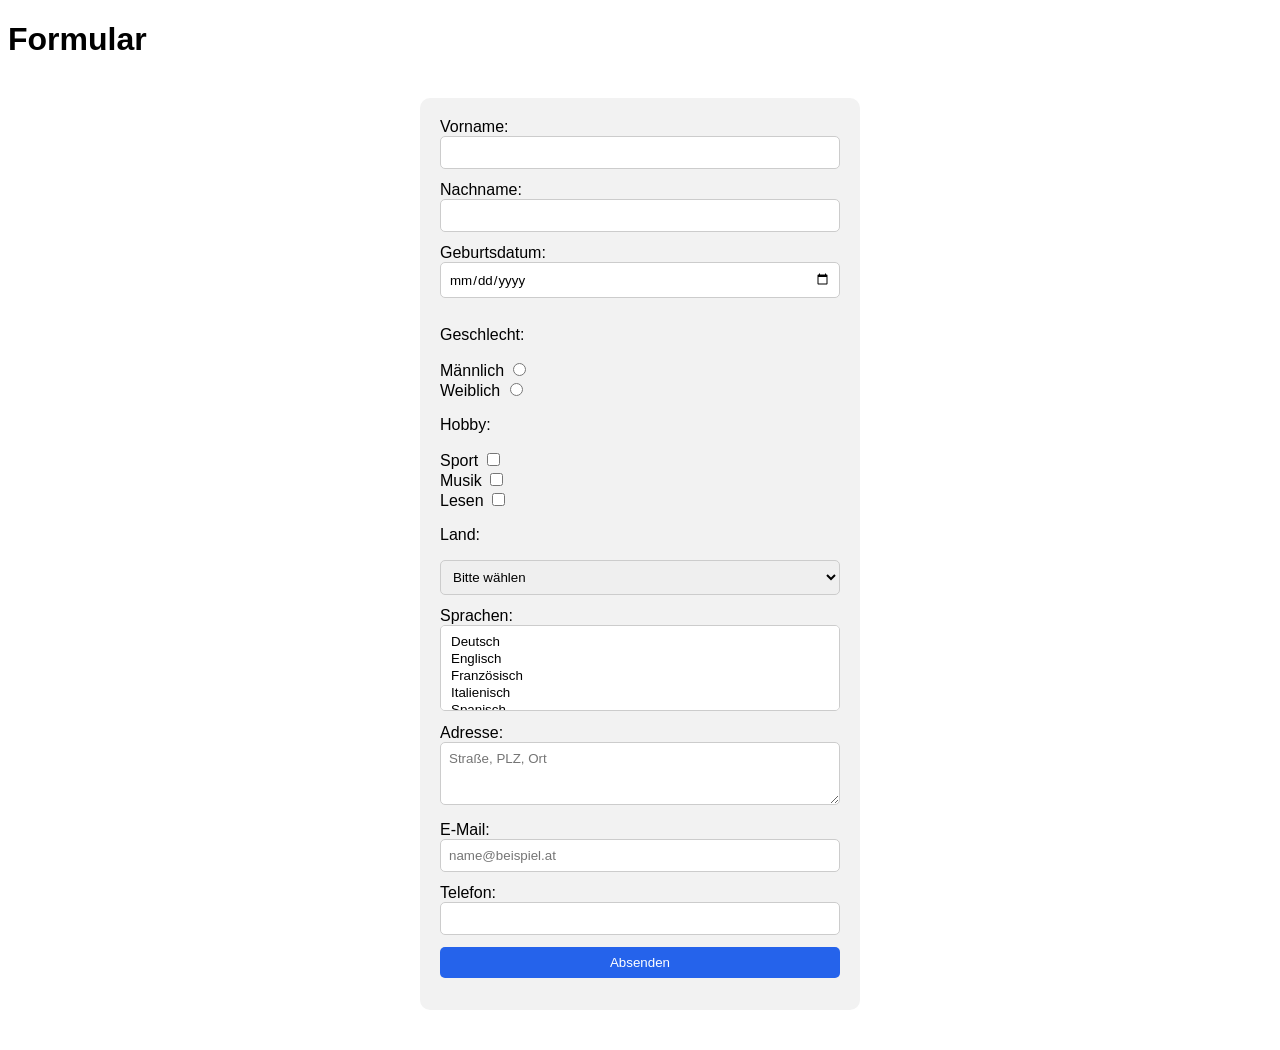
==== Formulare/index.html @ dcb837bd "HTML-Formular" ====
<!DOCTYPE html>
<html lang="de">
<head>
    <meta charset="UTF-8">
    <title>Formular</title>
    <link rel="stylesheet" href="stylesheet.css">
</head>
<body>
  
<h1>Formular</h1>

<form action="mailto:reh250625@spengergasse.at?subject=Mein Formular" method="post" enctype="text/plain">

    <label for="vorname">Vorname:</label>
    <input type="text" id="vorname" name="vorname" required>
<br>
    <label for="nachname">Nachname:</label>
    <input type="text" id="nachname" name="nachname" required>
<br> 
<label for="geburtsdatum">Geburtsdatum:</label>
<input type="date" id="geburtsdatum" name="geburtsdatum">
<br>
<p>Geschlecht:</p>
    <label for="maeennlich">Männlich</label>
    <input type="radio" id="maeennlich" name="geschlecht" value="maeennlich" required>
<br>
    <label for="weiblich">Weiblich</label>
    <input type="radio" id="weiblich" name="geschlecht" value="weiblich"> 
<br>
<p>Hobby:</p>
    <label for="sport">Sport</label>
    <input type="checkbox" id="sport" name="hobby" value="sport">
<br>
    <label for="musik">Musik</label>
    <input type="checkbox" id="musik" name="hobby" value="musik"> 
<br>
    <label for="lesen">Lesen</label>
    <input type="checkbox" id="lesen" name="hobby" value="lesen">
<br>
<p>Land:</p>
    <label for="land"></label>
    <select id="land" name="land">
        <option value="">Bitte wählen</option>
        <option value="at">Österreich</option>
        <option value="de">Deutschland</option>
        <option value="ch">Schweiz</option>
        <option value="it">Italien</option>
    </select>
 <br>
    <label for="sprachen">Sprachen:</label>
    <select id="sprachen" name="sprachen" multiple>
        <option value="de">Deutsch</option>
        <option value="en">Englisch</option>
        <option value="fr">Französisch</option>
        <option value="it">Italienisch</option>
        <option value="es">Spanisch</option>
        <option value="ru">Russisch</option>
        <option value="jp">Japanisch</option>
    </select>
<br>
    <label for="adresse">Adresse:</label><br>
    <textarea id="adresse" name="adresse" rows="3" cols="30" placeholder="Straße, PLZ, Ort"></textarea>
 <br>
    <label for="email">E-Mail:</label>
    <input type="email" id="email" name="email" placeholder="name@beispiel.at">
<br>
<label for="telefon">Telefon:</label>
<input type="tel" id="telefon" name="telefon"
       pattern="[0-9]{8,15}">
<br>

<input type="submit" value="Absenden">
</form>
</body>
</html>
---- Formulare/stylesheet.css ----
body {
  font-family: Arial, sans-serif;
}

form {
  max-width: 400px;
  margin: 40px auto;
  padding: 20px;
  background-color: #f2f2f2;
  border-radius: 10px;
}

input, select, textarea {
  width: 100%;
  padding: 8px;
  margin-bottom: 12px;
  border: 1px solid #ccc;
  border-radius: 5px;
  font-family: inherit;
  box-sizing: border-box;
}

input[type="radio"],
input[type="checkbox"] {
  width: auto;
  margin-bottom: 0;
}


input[type="submit"] {
  background-color: #2563eb;
  color: white;
  border: none;
  cursor: pointer;
}

input[type="submit"]:hover {
  background-color: #1e40af;
}
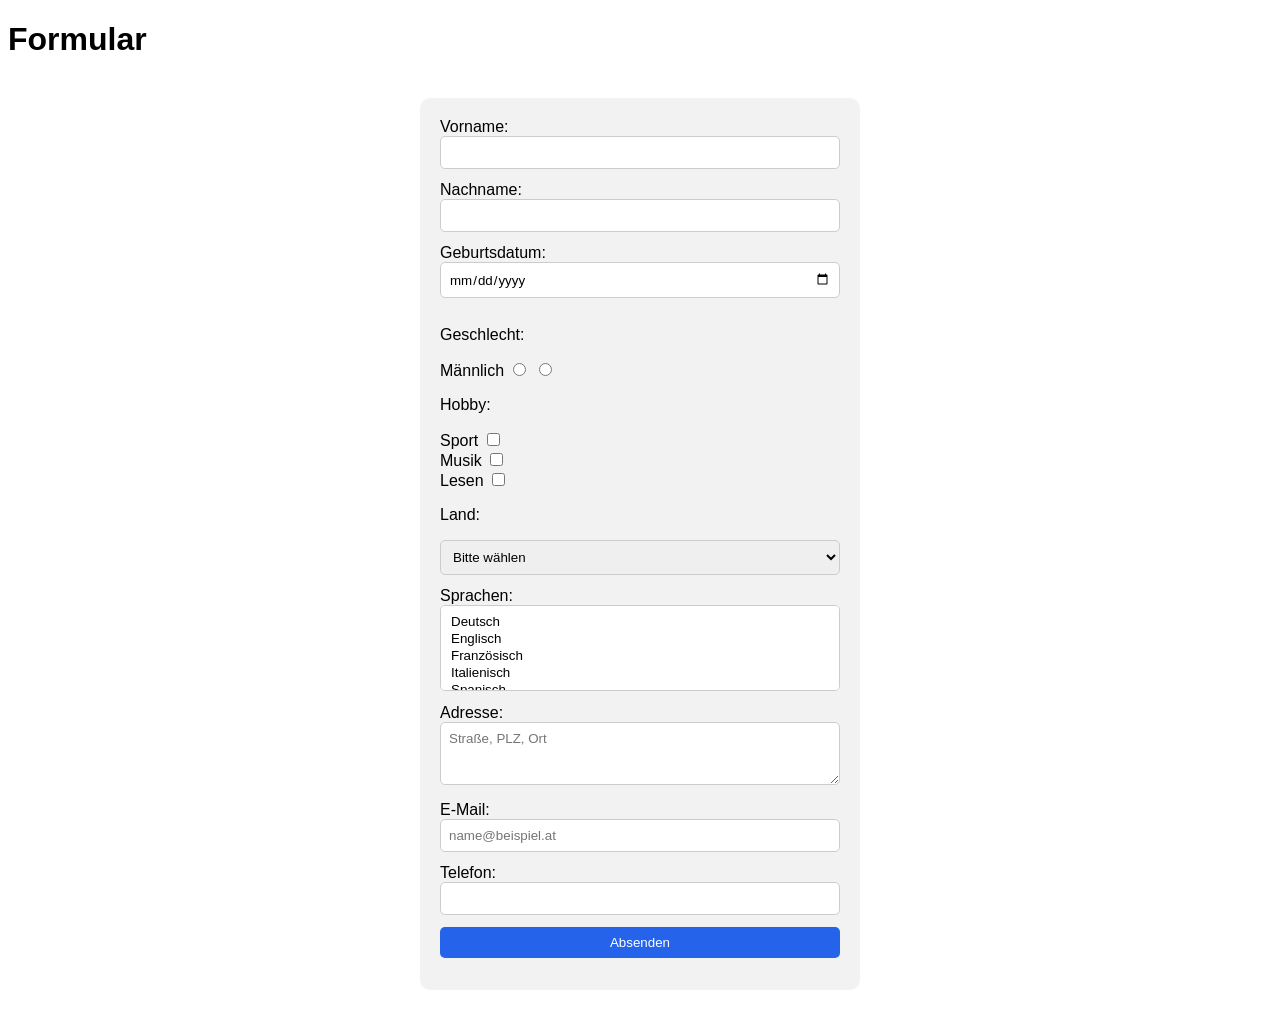
==== commit 2edd41bf: ""Korrekturen nach Feedback"" ====
--- a/Formulare/index.html
+++ b/Formulare/index.html
@@ -23,8 +23,6 @@
 <p>Geschlecht:</p>
     <label for="maeennlich">Männlich</label>
     <input type="radio" id="maeennlich" name="geschlecht" value="maeennlich" required>
-<br>
-    <label for="weiblich">Weiblich</label>
     <input type="radio" id="weiblich" name="geschlecht" value="weiblich"> 
 <br>
 <p>Hobby:</p>
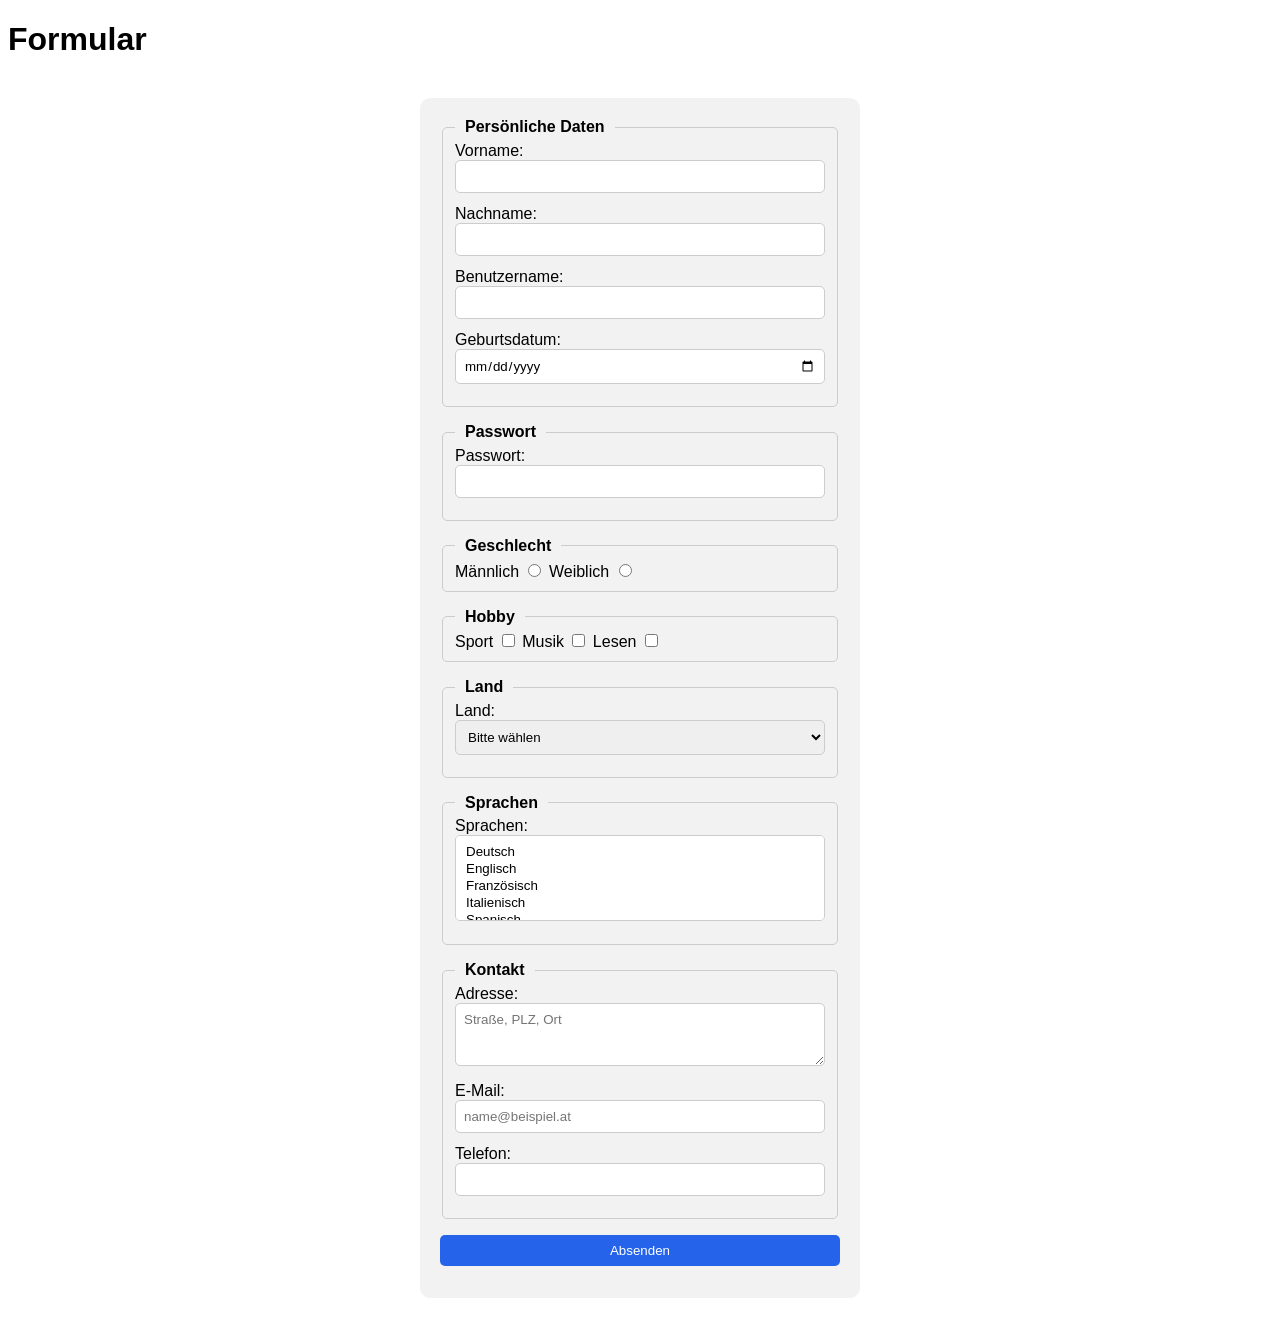
==== commit 91c65d50: "Korrekturen" ====
--- a/Formulare/index.html
+++ b/Formulare/index.html
@@ -9,34 +9,53 @@
   
 <h1>Formular</h1>
 
-<form action="mailto:reh250625@spengergasse.at?subject=Mein Formular" method="post" enctype="text/plain">
+<form action="mailto:reh250625@spengergasse.at?subject=Mein%20Formular" method="post" enctype="text/plain">
 
+    <fieldset>
+    <legend>Persönliche Daten</legend>
     <label for="vorname">Vorname:</label>
     <input type="text" id="vorname" name="vorname" required>
-<br>
+
     <label for="nachname">Nachname:</label>
     <input type="text" id="nachname" name="nachname" required>
-<br> 
-<label for="geburtsdatum">Geburtsdatum:</label>
-<input type="date" id="geburtsdatum" name="geburtsdatum">
-<br>
-<p>Geschlecht:</p>
+
+    <label for="benutzername">Benutzername:</label>
+    <input type="text" id="benutzername" name="benutzername" required>
+
+    <label for="geburtsdatum">Geburtsdatum:</label>
+    <input type="date" id="geburtsdatum" name="geburtsdatum">
+</fieldset>
+
+<fieldset>
+    <legend>Passwort</legend>
+    <label for="passwort">Passwort:</label>
+    <input type="password" id="passwort" name="passwort" required>
+</fieldset>
+
+<fieldset>
+    <legend>Geschlecht</legend>
     <label for="maeennlich">Männlich</label>
     <input type="radio" id="maeennlich" name="geschlecht" value="maeennlich" required>
+    <label for="weiblich">Weiblich</label>
     <input type="radio" id="weiblich" name="geschlecht" value="weiblich"> 
-<br>
-<p>Hobby:</p>
+</fieldset>
+
+<fieldset>
+    <legend>Hobby</legend>
     <label for="sport">Sport</label>
     <input type="checkbox" id="sport" name="hobby" value="sport">
-<br>
+
     <label for="musik">Musik</label>
     <input type="checkbox" id="musik" name="hobby" value="musik"> 
-<br>
+
     <label for="lesen">Lesen</label>
     <input type="checkbox" id="lesen" name="hobby" value="lesen">
-<br>
-<p>Land:</p>
-    <label for="land"></label>
+
+</fieldset>
+
+<fieldset>
+    <legend>Land</legend>
+    <label for="land">Land:</label>
     <select id="land" name="land">
         <option value="">Bitte wählen</option>
         <option value="at">Österreich</option>
@@ -44,7 +63,10 @@
         <option value="ch">Schweiz</option>
         <option value="it">Italien</option>
     </select>
- <br>
+ </fieldset>
+
+<fieldset>
+    <legend>Sprachen</legend>
     <label for="sprachen">Sprachen:</label>
     <select id="sprachen" name="sprachen" multiple>
         <option value="de">Deutsch</option>
@@ -55,17 +77,20 @@
         <option value="ru">Russisch</option>
         <option value="jp">Japanisch</option>
     </select>
-<br>
-    <label for="adresse">Adresse:</label><br>
+</fieldset>
+
+<fieldset>
+    <legend>Kontakt</legend>
+    <label for="adresse">Adresse:</label>
     <textarea id="adresse" name="adresse" rows="3" cols="30" placeholder="Straße, PLZ, Ort"></textarea>
- <br>
+   
     <label for="email">E-Mail:</label>
     <input type="email" id="email" name="email" placeholder="name@beispiel.at">
-<br>
-<label for="telefon">Telefon:</label>
-<input type="tel" id="telefon" name="telefon"
+    
+    <label for="telefon">Telefon:</label>
+    <input type="tel" id="telefon" name="telefon"
        pattern="[0-9]{8,15}">
-<br>
+</fieldset>
 
 <input type="submit" value="Absenden">
 </form>
--- a/Formulare/stylesheet.css
+++ b/Formulare/stylesheet.css
@@ -36,4 +36,15 @@
 
 input[type="submit"]:hover {
   background-color: #1e40af;
+}
+
+fieldset {
+  margin-bottom: 1rem;
+  border: 1px solid #ccc;
+  border-radius: 5px;
+}
+
+legend {
+  font-weight: bold;
+  padding: 0 10px;
 }
